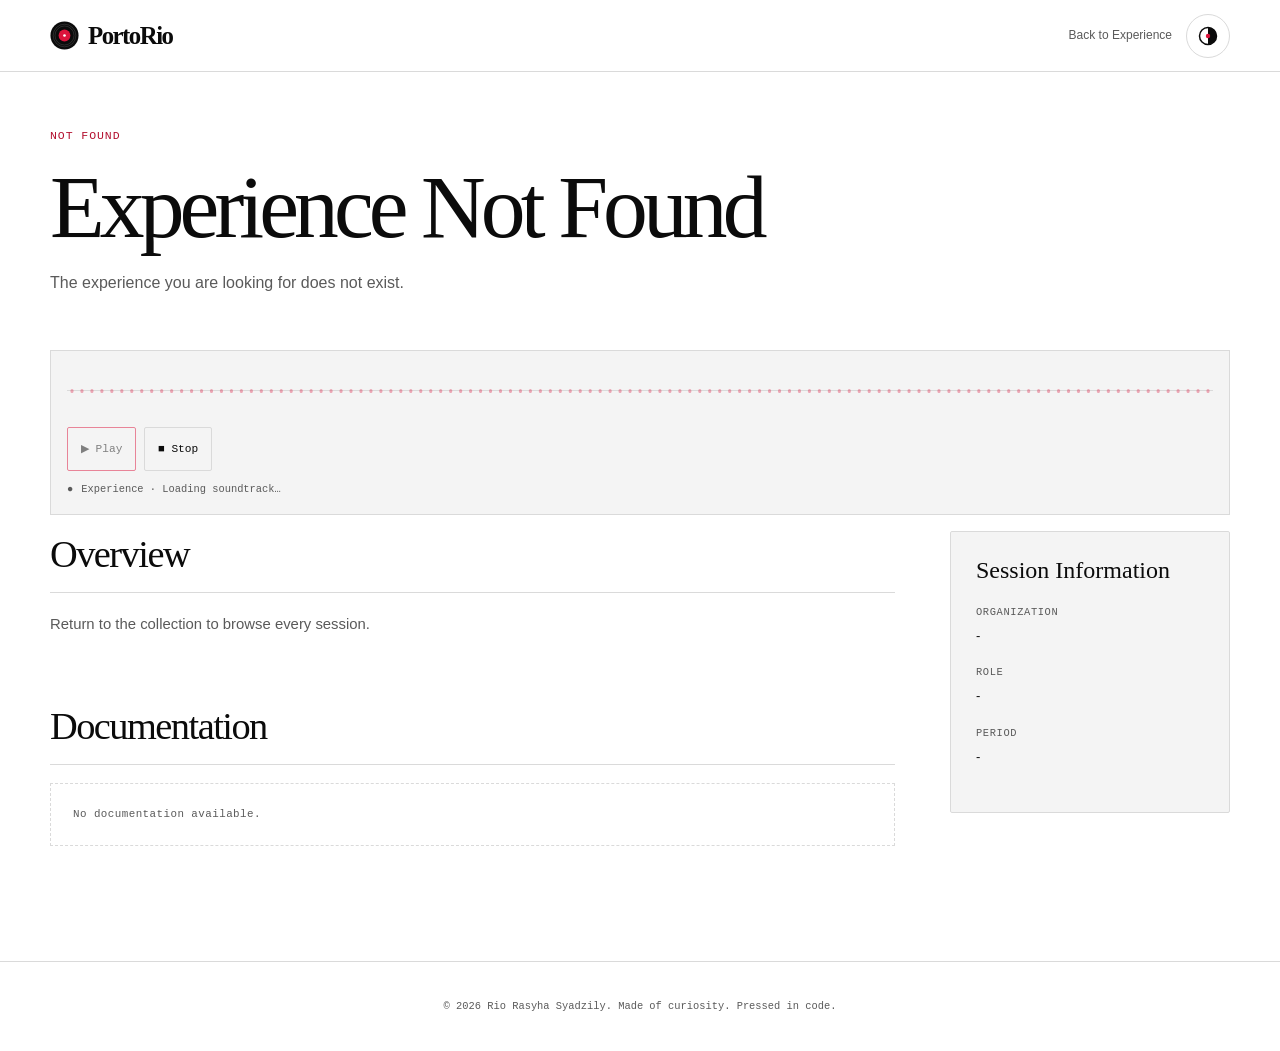
==== detail_exp.html @ e9a76925 "theme crimson & improve" ====
<!DOCTYPE html>
<html lang="en">

<head>
  <meta charset="UTF-8">
  <meta name="viewport" content="width=device-width, initial-scale=1.0">
  <meta name="theme-color" content="#ffffff">
  <script>
    (function () { var s; try { s = localStorage.getItem("portorio-theme"); } catch (e) { } var t = s === "dark" || s === "light" ? s : (matchMedia("(prefers-color-scheme: dark)").matches ? "dark" : "light"); document.documentElement.dataset.theme = t; document.querySelector('meta[name="theme-color"]').content = t === "dark" ? "#0b0b0b" : "#ffffff"; })();
  </script>
  <meta name="description"
    content="Experience notes from Rio Rasyha Syadzily's developer discography: the competitions, organizations, and teams behind the work, with documentation.">

  <title>Experience Details | RIO</title>
  <link rel="icon" href="assets/record.svg" type="image/svg+xml">

  <link rel="stylesheet" href="css/theme.css">
  <link rel="stylesheet" href="css/detail-base.css">
  <link rel="stylesheet" href="css/detail.css">
  <link rel="stylesheet" href="css/playback.css">
</head>

<body>
  <a class="skip-link" href="#experience-content">Skip to experience notes</a>

  <nav aria-label="Experience navigation">
    <div class="container nav-inner">
      <a href="index.html" class="logo">
        <img src="assets/record.svg" width="29" height="29" alt="">PortoRio
      </a>
      <div class="nav-actions">
        <a href="index.html#experience" class="back-button">
          Back to Experience
        </a>
        <button type="button" class="theme-toggle" data-theme-toggle aria-label="Dark theme" aria-pressed="false" title="Toggle dark theme" hidden><svg viewBox="0 0 20 20" aria-hidden="true" focusable="false"><circle cx="10" cy="10" r="8.5" fill="none" stroke="currentColor" stroke-width="1.5"/><path d="M10 1.5a8.5 8.5 0 0 1 0 17z" fill="currentColor"/><circle class="disc-dot" cx="10" cy="10" r="2.2"/></svg></button>
      </div>
    </div>
  </nav>

  <header class="project-hero">
    <div class="container">
      <div class="project-category" id="experienceCategory">Experience</div>
      <h1 id="experienceTitle">Experience</h1>
      <p class="project-subtitle" id="experienceSubtitle"></p>
    </div>
  </header>

  <main class="container" id="experience-content" tabindex="-1">
    <div class="detail-playback" id="detail-playback" aria-label="Experience soundtrack" hidden>
      <svg class="audio-spectrum" data-spectrum viewBox="0 0 240 48" aria-hidden="true" focusable="false"></svg>
      <div class="playback-buttons"><button class="playback-button" type="button" data-play aria-label="Play record"
          aria-pressed="false">&#9654; Play</button><button class="playback-button" id="stop-record" type="button"
          data-stop aria-label="Stop record">&#9632; Stop</button><button class="playback-button" type="button"
          data-retry hidden>Retry soundtrack</button></div>
      <p class="audio-status" data-audio-status role="status" aria-live="polite">Stopped</p>
    </div>
    <noscript>
      <p class="fallback-note">Enable JavaScript to load these experience notes, or <a
          href="index.html#experience">read the summaries in the collection</a>.</p>
    </noscript>

    <div class="project-layout">
      <div class="project-main">
        <section class="detail-section">
          <h2>Overview</h2>
          <p id="experienceOverview"></p>
        </section>

        <section class="detail-section" id="experienceHighlightsSection" hidden>
          <h2>Highlights</h2>
          <ul class="features-list" id="experienceHighlights"></ul>
        </section>

        <section class="detail-section">
          <h2>Documentation</h2>
          <div class="screenshots-grid proof-grid" id="experienceProof"></div>
        </section>
      </div>

      <aside class="project-sidebar">
        <div class="sidebar-card">
          <h3>Session Information</h3>
          <div class="sidebar-item">
            <div class="sidebar-label">Organization</div>
            <div class="sidebar-value" id="sidebarOrganization"></div>
          </div>
          <div class="sidebar-item">
            <div class="sidebar-label">Role</div>
            <div class="sidebar-value" id="sidebarRole"></div>
          </div>
          <div class="sidebar-item">
            <div class="sidebar-label">Period</div>
            <div class="sidebar-value" id="sidebarPeriod"></div>
          </div>
          <div class="project-links" id="experienceLinks"></div>
        </div>
      </aside>
    </div>
  </main>

  <footer>
    <div class="container">
      © <span id="year">2026</span> Rio Rasyha Syadzily. Made of curiosity. Pressed in code.
    </div>
  </footer>

  <script src="js/app.js"></script>
</body>

</html>
---- css/theme.css ----
/* PortoRio design tokens — monochrome foundation with a crimson accent.
   Shared by every page and never media-toggled during in-app navigation. */
:root {
  color-scheme: light;

  /* Monochrome foundation (light) */
  --bg: #ffffff;
  --surface: #f4f4f4;
  --surface-2: #e9e9e9;
  --ink: #0b0b0b;
  --muted: #5a5a5a;
  --line: #dadada;
  --line-strong: #0b0b0b;
  --on-ink: #ffffff;
  --shadow: rgb(0 0 0 / .12);
  --backdrop: rgb(0 0 0 / .6);

  /* Crimson accent: identical hue in both themes.
     --accent decorates (fills, borders, indicators); --accent-ink is tuned for small text contrast. */
  --accent: #dc143c;
  --accent-ink: #b3102f;

  /* Turntable hardware */
  --platter: #ececec;
  --platter-edge: #cfcfcf;
  --platter-ring: #f7f7f7;
  --arm-base: #d4d4d4;
  --arm-base-edge: #9a9a9a;
  --arm-pivot: #1c1c1c;
  --arm-tube: #7a7a7a;
  --arm-tube-hi: #e4e4e4;
  --arm-head: #1c1c1c;

  /* Type */
  --display: Georgia, "Times New Roman", serif;
  --body: "Segoe UI", system-ui, -apple-system, Arial, sans-serif;
  --mono: "Courier New", ui-monospace, monospace;

  /* Motion */
  --ease-out: cubic-bezier(.22, .7, .25, 1);
  --ease-in-out: cubic-bezier(.65, 0, .35, 1);
  --dur-micro: 180ms;
  --dur-ui: 280ms;
  --dur-reveal: 480ms;

  --header-h: 60px;
}

:root[data-theme="dark"] {
  color-scheme: dark;
  --bg: #0b0b0b;
  --surface: #151515;
  --surface-2: #1f1f1f;
  --ink: #f3f3f3;
  --muted: #a6a6a6;
  --line: #2b2b2b;
  --line-strong: #f3f3f3;
  --on-ink: #0b0b0b;
  --shadow: rgb(0 0 0 / .5);
  --backdrop: rgb(0 0 0 / .75);
  --accent-ink: #f2334f;

  --platter: #191919;
  --platter-edge: #303030;
  --platter-ring: #212121;
  --arm-base: #3a3a3a;
  --arm-base-edge: #555555;
  --arm-pivot: #0b0b0b;
  --arm-tube: #8c8c8c;
  --arm-tube-hi: #cfcfcf;
  --arm-head: #e8e8e8;
}

/* Without JavaScript the system preference still applies. */
@media (prefers-color-scheme: dark) {
  :root:not([data-theme]) {
    color-scheme: dark;
    --bg: #0b0b0b;
    --surface: #151515;
    --surface-2: #1f1f1f;
    --ink: #f3f3f3;
    --muted: #a6a6a6;
    --line: #2b2b2b;
    --line-strong: #f3f3f3;
    --on-ink: #0b0b0b;
    --shadow: rgb(0 0 0 / .5);
    --backdrop: rgb(0 0 0 / .75);
    --accent-ink: #f2334f;
    --platter: #191919;
    --platter-edge: #303030;
    --platter-ring: #212121;
    --arm-base: #3a3a3a;
    --arm-base-edge: #555555;
    --arm-pivot: #0b0b0b;
    --arm-tube: #8c8c8c;
    --arm-tube-hi: #cfcfcf;
    --arm-head: #e8e8e8;
  }
}

@media (min-width: 760px) {
  :root {
    --header-h: 72px;
  }
}

/* Page scrollbar: crimson thumb on a track that follows the theme background. */
:root {
  --scroll-thumb: var(--accent);
  scrollbar-color: var(--scroll-thumb) var(--bg);
}

/* Engines without scrollbar-color (e.g. Safari) use the WebKit pseudo-elements. */
@supports not (scrollbar-color: auto) {
  ::-webkit-scrollbar {
    width: 12px;
    height: 12px;
  }

  ::-webkit-scrollbar-track {
    background: var(--bg);
  }

  ::-webkit-scrollbar-thumb {
    border: 3px solid var(--bg);
    border-radius: 999px;
    background: var(--scroll-thumb);
  }

  ::-webkit-scrollbar-thumb:hover {
    background: var(--accent-ink);
  }
}

/* Theme toggle — a tiny two-sided record. */
.theme-toggle {
  display: inline-grid;
  place-items: center;
  flex-shrink: 0;
  width: 44px;
  height: 44px;
  padding: 0;
  border: 1px solid var(--line);
  border-radius: 50%;
  background: transparent;
  color: var(--ink);
  cursor: pointer;
  transition: border-color var(--dur-micro) var(--ease-out), transform var(--dur-micro) var(--ease-out);
}

.theme-toggle:hover {
  border-color: var(--accent);
}

.theme-toggle:active {
  transform: scale(.94);
}

.theme-toggle:focus-visible {
  outline: 2px solid var(--accent);
  outline-offset: 3px;
}

.theme-toggle svg {
  width: 20px;
  height: 20px;
  transition: transform var(--dur-ui) var(--ease-out);
}

:root[data-theme="dark"] .theme-toggle svg {
  transform: rotate(180deg);
}

/* Fixed half colours: only the rotation changes, so light mode reads
   white-left / black-right and dark mode black-left / white-right. */
.theme-toggle svg circle:first-child {
  fill: #ffffff;
}

.theme-toggle svg path {
  fill: #0b0b0b;
}

.theme-toggle .disc-dot {
  fill: var(--accent);
}

/* Theme switch: a short crossfade where View Transitions are supported. */
::view-transition-old(root),
::view-transition-new(root) {
  animation-duration: var(--dur-ui);
  animation-timing-function: var(--ease-out);
}

@media (prefers-reduced-motion: reduce) {
  *,
  *::before,
  *::after,
  ::view-transition-group(*),
  ::view-transition-old(*),
  ::view-transition-new(*) {
    animation: none !important;
    transition: none !important;
    scroll-behavior: auto !important;
  }
}
---- css/detail-base.css ----
* {
  margin: 0;
  padding: 0;
  box-sizing: border-box;
}

html {
  scroll-behavior: smooth;
}

body {
  font-family: Arial, Helvetica, sans-serif;
  background: var(--bg);
  color: var(--ink);
  line-height: 1.6;
}

a {
  color: inherit;
  text-decoration: none;
}

.container {
  width: min(1100px, 90%);
  margin: auto;
}

/* =========================
       NAVBAR
       ========================= */

nav {
  position: sticky;
  top: 0;
  z-index: 100;
  height: 70px;
  background: var(--bg);
  border-bottom: 1px solid #22222d;
}

.nav-inner {
  height: 100%;
  display: flex;
  align-items: center;
  justify-content: space-between;
}

.logo {
  font-size: 1.1rem;
  font-weight: 800;
  letter-spacing: -0.03em;
}

.logo span {
  color: var(--accent-light);
}

.back-button {
  color: #aaa;
  font-size: 14px;
  transition: color var(--dur-micro) var(--ease-out);
}

.back-button:hover {
  color: #fa8bb5;
}

/* =========================
       HERO
       ========================= */

.project-hero {
  padding: 100px 0 70px;
}

.project-category {
  color: #fa8ba7;
  font-size: 13px;
  text-transform: uppercase;
  letter-spacing: 1px;
  margin-bottom: 15px;
}

.project-hero h1 {
  font-size: clamp(42px, 7vw, 75px);
  line-height: 1.05;
  margin-bottom: 15px;
}

.project-subtitle {
  color: #999;
  font-size: 20px;
  max-width: 750px;
}

/* =========================
       PROJECT IMAGE
       ========================= */

.main-project-image {
  width: 100%;
  height: 500px;
  border: 1px solid #292936;
  border-radius: 16px;
  background: #15151d;
  display: flex;
  align-items: center;
  justify-content: center;
  color: #555;
  overflow: hidden;
  margin-bottom: 80px;
}

.main-project-image img {
  width: 100%;
  height: 100%;
  object-fit: contain;
}

/* =========================
       CONTENT GRID
       ========================= */

.project-layout {
  display: grid;
  grid-template-columns: 1fr 300px;
  gap: 70px;
  align-items: start;
}

.project-main {
  min-width: 0;
}

.project-sidebar {
  position: sticky;
  top: 100px;
}

/* =========================
       SECTION
       ========================= */

.detail-section {
  margin-bottom: 65px;
}

.detail-section h2 {
  font-size: 27px;
  margin-bottom: 18px;
}

.detail-section p {
  color: #999;
  font-size: 15px;
}

/* =========================
       TECH STACK
       ========================= */

.tech-list {
  display: flex;
  flex-wrap: wrap;
  gap: 9px;
}

.tech-tag {
  padding: 8px 12px;
  border-radius: 7px;
  background: #191923;
  border: 1px solid #292936;
  color: #bbb;
  font-size: 13px;
}

/* =========================
       ROLE
       ========================= */

.role-box {
  padding: 22px;
  border: 1px solid #292936;
  border-radius: 10px;
  background: #111118;
}

.role-box strong {
  color: #fa8bb0;
  display: block;
  margin-bottom: 8px;
}

#projectRoles {
  display: flex;
  flex-direction: column;
  gap: 15px;
}

/* =========================
       FEATURES
       ========================= */

.features-list {
  display: grid;
  grid-template-columns: repeat(2, 1fr);
  gap: 10px;
  list-style: none;
}

.features-list li {
  padding: 13px 15px;
  background: #111118;
  border: 1px solid #292936;
  border-radius: 8px;
  color: #aaa;
  font-size: 13px;
}

.features-list li::before {
  content: "✓";
  color: #fa8baa;
  margin-right: 8px;
}

/* =========================
       SCREENSHOTS
       ========================= */

.screenshots-grid {
  display: grid;
  grid-template-columns: repeat(2, 1fr);
  gap: 15px;
  align-items: start;
}

.screenshot {
  min-height: 180px;
  border-radius: 10px;
  overflow: hidden;
  border: 1px solid #292936;
  background: #15151d;
  display: flex;
  align-items: center;
  justify-content: center;
  color: #555;
  text-align: center;
  padding: 20px;
}

.screenshot img {
  width: 100%;
  height: auto;
  max-height: 440px;
  object-fit: contain;
}

/* =========================
       TECHNICAL IMPLEMENTATION
       ========================= */

.technical-box {
  padding: 25px;
  border-radius: 10px;
  border: 1px solid #292936;
  background: #111118;
}

/* =========================
       CHALLENGES
       ========================= */

.challenge-grid {
  display: grid;
  grid-template-columns: 1fr 1fr;
  gap: 15px;
}

.challenge-card {
  padding: 25px;
  border-radius: 10px;
  border: 1px solid #292936;
  background: #111118;
}

.challenge-card h3 {
  font-size: 16px;
  margin-bottom: 10px;
}

.challenge-card p {
  font-size: 13px;
}

/* =========================
       PROCESS
       ========================= */

.process-list {
  display: flex;
  flex-direction: column;
  gap: 10px;
}

.process-step {
  display: grid;
  grid-template-columns: 45px 1fr;
  gap: 15px;
  align-items: center;
  padding: 15px;
  border-radius: 9px;
  border: 1px solid #292936;
  background: #111118;
}

.process-number {
  width: 35px;
  height: 35px;
  display: flex;
  align-items: center;
  justify-content: center;
  border-radius: 50%;
  background: #fa8ba5;
  color: #0b0b10;
  font-weight: 700;
  font-size: 13px;
}

.process-step span:last-child {
  color: #aaa;
  font-size: 14px;
}

/* =========================
       SIDEBAR
       ========================= */

.sidebar-card {
  padding: 25px;
  border-radius: 12px;
  border: 1px solid #292936;
  background: #111118;
}

.sidebar-card h3 {
  margin-bottom: 20px;
  font-size: 17px;
}

.sidebar-item {
  margin-bottom: 18px;
}

.sidebar-item:last-child {
  margin-bottom: 0;
}

.sidebar-label {
  color: #666;
  font-size: 11px;
  text-transform: uppercase;
  margin-bottom: 5px;
}

.sidebar-value {
  color: #bbb;
  font-size: 13px;
}

/* =========================
       LINKS
       ========================= */

.project-links {
  display: flex;
  flex-direction: column;
  gap: 9px;
  margin-top: 20px;
}

.project-link {
  padding: 11px 14px;
  border-radius: 7px;
  border: 1px solid #292936;
  color: #aaa;
  font-size: 13px;
  transition: color var(--dur-micro) var(--ease-out), border-color var(--dur-micro) var(--ease-out), background-color var(--dur-micro) var(--ease-out);
}

.project-link:hover {
  color: #fa8bac;
  border-color: #fa8baa;
}

/* =========================
       FOOTER
       ========================= */

footer {
  margin-top: 50px;
  padding: 35px 0;
  border-top: 1px solid #22222d;
  text-align: center;
  color: #666;
  font-size: 13px;
}

/* =========================
       RESPONSIVE
       ========================= */

@media (max-width: 850px) {

  .project-layout {
    grid-template-columns: 1fr;
    gap: 30px;
  }

  .project-sidebar {
    position: static;
  }

  .main-project-image {
    height: 350px;
  }
}

@media (max-width: 600px) {

  .project-hero {
    padding: 70px 0 50px;
  }

  .main-project-image {
    height: 250px;
    margin-bottom: 50px;
  }

  .features-list,
  .screenshots-grid,
  .challenge-grid {
    grid-template-columns: 1fr;
  }

  .detail-section {
    margin-bottom: 50px;
  }
}
---- css/detail.css ----
/* V2 liner notes; loaded after detail-base.css. */
:root {
  /* Colour tokens come from theme.css. */
  --max-width: 1180px;
}

html {
  scroll-padding-top: 100px;
}

body {
  font-family: "Segoe UI", Arial, sans-serif;
  background: var(--bg);
  color: var(--ink);
  overflow-wrap: anywhere;
}

a:focus-visible {
  outline: 2px solid var(--accent);
  outline-offset: 5px;
}

.container {
  width: min(100% - 36px, var(--max-width));
  margin-inline: auto;
}

nav {
  height: var(--header-h);
  background: var(--bg);
  border-bottom-color: var(--line);
  backdrop-filter: none;
}

.logo {
  display: inline-flex;
  align-items: center;
  gap: 9px;
  min-height: 44px;
  font: bold 1.4rem var(--display);
  letter-spacing: -.06em;
}

.logo img {
  width: 29px;
  height: 29px;
}

.nav-actions {
  display: flex;
  align-items: center;
  gap: 14px;
}

.back-button {
  display: inline-flex;
  align-items: center;
  min-height: 44px;
  font-size: .75rem;
  color: var(--muted);
}

.back-button:hover,
.project-link:hover {
  color: var(--accent-ink);
}

.project-hero {
  padding: 55px 0 38px;
}

.project-category {
  color: var(--accent-ink);
  font: .72rem/1.6 "Courier New", monospace;
  letter-spacing: .08em;
}

.project-hero h1 {
  font: normal clamp(2.7rem, 7vw, 5.7rem)/1.06 Georgia, serif;
  letter-spacing: -.055em;
}

.project-subtitle {
  color: var(--muted);
  font-size: 1rem;
}

.main-project-image,
.screenshot {
  background: var(--surface-2);
  border-color: var(--line);
  border-radius: 2px;
  color: var(--muted);
}

.main-project-image {
  height: clamp(200px, 44vw, 520px);
  margin-bottom: 50px;
  padding: 16px;
}

.main-project-image img {
  max-height: 100%;
}

.project-layout {
  grid-template-columns: minmax(0, 1fr);
  gap: 25px;
}

.detail-section h2 {
  font: normal clamp(1.9rem, 3vw, 2.5rem)/1.2 Georgia, serif;
  letter-spacing: -.04em;
  padding-bottom: 15px;
  border-bottom: 1px solid var(--line);
}

.detail-section p,
.challenge-card p,
.process-step span:last-child {
  color: var(--muted);
  font-size: .93rem;
  line-height: 1.8;
}

.tech-tag,
.role-box,
.features-list li,
.technical-box,
.challenge-card,
.process-step,
.sidebar-card,
.project-link {
  background: var(--surface);
  border-color: var(--line);
  border-radius: 2px;
  color: var(--ink);
}

.tech-tag {
  font: .68rem/1.6 "Courier New", monospace;
}

.role-box strong,
.features-list li::before {
  color: var(--accent-ink);
}

.features-list li {
  font-size: .8rem;
}

.process-number {
  color: #fff;
  background: var(--accent);
}

.sidebar-label {
  color: var(--muted);
  font: .65rem/1.6 "Courier New", monospace;
  letter-spacing: .06em;
}

.sidebar-value {
  color: var(--ink);
}

.sidebar-card h3 {
  font: 1.5rem Georgia, serif;
}

.project-link {
  min-height: 44px;
  display: flex;
  align-items: center;
}

.project-link:hover {
  border-color: var(--accent);
  background: var(--bg);
}

.screenshot {
  min-height: 200px;
}

footer {
  color: var(--muted);
  border-top-color: var(--line);
  font: .65rem/1.8 "Courier New", monospace;
}

.skip-link {
  position: fixed;
  top: 10px;
  left: 10px;
  z-index: 101;
  padding: 12px 18px;
  background: var(--ink);
  color: var(--on-ink);
  transform: translateY(-180%);
  transition: transform var(--dur-micro) var(--ease-out);
}

.skip-link:focus {
  transform: none;
}

.fallback-note {
  padding: 20px 0;
}

.project-hero .container,
.main-project-image,
.project-layout {
  animation: detail-in var(--dur-reveal) var(--ease-out) both;
}

.main-project-image {
  animation-delay: 60ms;
}

.project-layout {
  animation-delay: 120ms;
}

@keyframes detail-in {
  from {
    opacity: 0;
    transform: translateY(12px);
  }
}

.tech-tag,
.role-box,
.features-list li,
.technical-box,
.challenge-card,
.process-step,
.sidebar-card {
  border-color: var(--line);
}

.role-box,
.technical-box {
  border-left: 3px solid var(--accent);
}

@media (min-width: 700px) {
  .container {
    width: min(100% - 64px, var(--max-width));
  }
}

@media (min-width: 760px) {
  .logo {
    font-size: 1.55rem;
  }
}

@media (min-width: 851px) {
  .project-layout {
    grid-template-columns: minmax(0, 1fr) 280px;
    gap: 55px;
  }
}

/* Experience documentation */
.proof-item {
  flex-direction: column;
  gap: 12px;
  margin: 0;
}

.proof-link {
  display: block;
  width: 100%;
}

.proof-item figcaption,
.detail-section .proof-empty,
.proof-missing {
  color: var(--muted);
  font: .68rem/1.6 var(--mono);
  letter-spacing: .04em;
}

.detail-section .proof-empty {
  grid-column: 1 / -1;
  padding: 22px;
  border: 1px dashed var(--line);
}

/* PDF documentation: inline viewer or a document card, plus an open link. */
.proof-frame,
.proof-sheet {
  display: block;
  width: 100%;
  aspect-ratio: 16 / 10;
  border: 1px solid var(--line);
  background: #ffffff;
}

.proof-sheet {
  display: grid;
  place-items: center;
  background: var(--surface);
}

.proof-sheet span {
  padding: 6px 10px;
  border: 1px solid var(--accent);
  color: var(--accent-ink);
  font: .7rem var(--mono);
  letter-spacing: .12em;
}

.proof-open {
  color: var(--ink);
  font-size: .78rem;
  text-decoration: underline;
  text-underline-offset: 4px;
  transition: color var(--dur-micro) var(--ease-out);
}

.proof-open:hover {
  color: var(--accent-ink);
}
---- css/playback.css ----
/* Shared controls remain available in both the collection and its liner notes. */
.playback-buttons {
  display: flex;
  flex-wrap: wrap;
  gap: .5rem;
}

.interaction-controls {
  flex-wrap: wrap;
}

.interaction-controls .audio-status {
  flex-basis: 100%;
}

.tonearm {
  overflow: visible;
}

.playback-button {
  min-height: 44px;
  padding: .55rem .8rem;
  border: 1px solid var(--line);
  border-radius: 2px;
  background: var(--surface);
  color: var(--ink);
  font: .7rem var(--mono);
  cursor: pointer;
  transition: background-color var(--dur-micro) var(--ease-out), border-color var(--dur-micro) var(--ease-out), transform var(--dur-micro) var(--ease-out);
}

.playback-button:active:not(:disabled) {
  transform: scale(.97);
}

.playback-button:hover:not(:disabled) {
  background: var(--surface-2);
}

.playback-button:focus-visible {
  outline: 2px solid var(--accent);
  outline-offset: 4px;
}

.playback-button:disabled {
  opacity: .5;
  cursor: default;
}

.playback-button[aria-pressed="true"] {
  border-color: var(--accent);
}

.audio-status {
  margin: .65rem 0 0;
  color: var(--muted);
  font: .65rem/1.6 "Courier New", monospace;
}

.audio-status::before {
  content: "●";
  margin-right: .5rem;
  color: var(--muted);
  transition: color var(--dur-micro) var(--ease-out);
}

[data-playback="playing"] .audio-status::before,
[data-playback="scratching"] .audio-status::before {
  color: var(--accent);
}

.detail-playback {
  margin-block: 1rem;
  padding: 1rem;
  border: 1px solid var(--line);
  background: var(--surface);
}

.navigation-error {
  padding: 1rem;
  background: var(--surface);
  color: var(--ink);
}

.navigation-error a {
  text-decoration: underline;
}

#tonearm-body {
  transform-box: view-box;
}

.audio-spectrum {
  display: block;
  width: min(100%, 15rem);
  height: 3rem;
  flex: 1 1 12rem;
  color: var(--accent);
  /* Hairline axis the mirrored bars grow from. */
  background: linear-gradient(var(--line), var(--line)) center / 100% 1px no-repeat;
}

.audio-spectrum rect {
  fill: currentColor;
}

.detail-playback .audio-spectrum {
  width: 100%;
  margin-bottom: .75rem;
}

.music-credits-button {
  border: 0;
  padding: .5rem 0;
  min-height: 44px;
  background: transparent;
  color: inherit;
  font: inherit;
  cursor: pointer;
}

.music-credits-button {
  transition: color var(--dur-micro) var(--ease-out);
}

.music-credits-button:hover {
  color: var(--accent);
}

.music-credits-button:focus-visible,
.music-credits a:focus-visible {
  outline: 2px solid var(--accent);
  outline-offset: 4px;
}

html.music-credits-open {
  overflow: hidden;
  scrollbar-gutter: stable;
}

.music-credits {
  width: min(760px, 92vw);
  height: min(640px, 85dvh);
  max-height: min(680px, 85dvh);
  margin: auto;
  padding: 0;
  border: 1px solid var(--line);
  background: var(--surface);
  color: var(--ink);
  overflow: hidden;
  font-family: "Segoe UI", Arial, sans-serif;
}

.music-credits[open] {
  display: flex;
  flex-direction: column;
  animation: credits-in var(--dur-ui) var(--ease-out);
}

.music-credits[open]::backdrop {
  animation: backdrop-in var(--dur-ui) var(--ease-out);
}

@keyframes credits-in {
  from {
    opacity: 0;
    transform: translateY(10px) scale(.985);
  }
}

@keyframes backdrop-in {
  from {
    opacity: 0;
  }
}

.music-credits::backdrop {
  background: var(--ink)99;
}

.music-credits .credits-heading {
  display: flex;
  align-items: flex-start;
  justify-content: space-between;
  gap: 1rem;
  padding: 1.25rem;
  border-bottom: 1px solid var(--line);
  flex-shrink: 0;
}

.music-credits h2 {
  margin: 0;
  font: normal clamp(1.7rem, 4vw, 2.1rem)/1.15 Georgia, serif;
}

.music-credits .credits-kicker {
  margin: .65rem 0 0;
  color: var(--muted);
  font-size: .7rem;
  line-height: 1.5;
  letter-spacing: .1em;
  text-transform: uppercase;
}

.music-credits .credits-close {
  flex-shrink: 0;
  width: 44px;
  height: 44px;
  border: 1px solid var(--line);
  background: transparent;
  color: var(--ink);
  font: 1.6rem/1 Georgia, serif;
  cursor: pointer;
}

.music-credits .credits-close:hover {
  background: var(--surface-2);
}

.music-credits .credits-body {
  flex: 1;
  min-height: 0;
  overflow: auto;
  overscroll-behavior: contain;
}

.music-credits .credits-selector {
  display: flex;
  gap: .25rem;
  padding: .65rem 1rem;
  overflow-x: auto;
  border-bottom: 1px solid var(--line);
}

.music-credits .credits-section {
  display: flex;
  align-items: baseline;
  gap: .55rem;
  flex-shrink: 0;
  min-height: 44px;
  padding: .75rem;
  border: 0;
  border-bottom: 2px solid transparent;
  background: transparent;
  color: var(--muted);
  font: .85rem/1.4 "Segoe UI", Arial, sans-serif;
  text-align: left;
  cursor: pointer;
}

.music-credits .credits-number {
  color: var(--muted);
  font: .7rem "Courier New", monospace;
}

.music-credits .credits-section:hover {
  background: var(--surface-2);
}

.music-credits .credits-section[aria-pressed="true"] {
  color: var(--accent-ink);
  border-color: var(--accent);
  background: var(--surface-2);
}

.music-credits button:focus-visible {
  outline: 2px solid var(--accent);
  outline-offset: -3px;
}

.music-credits .credits-details {
  min-width: 0;
  min-height: 19rem;
  padding: 1.4rem;
  overflow-wrap: anywhere;
}

.music-credits .credits-details>.credits-kicker {
  margin: 0 0 1.25rem;
}

.music-credits .credits-provisional {
  margin: 0 0 .45rem;
  color: var(--muted);
  font-size: .75rem;
}

.music-credits .credits-track-title {
  margin: 0;
  font: normal clamp(1.65rem, 3.4vw, 2.2rem)/1.15 Georgia, serif;
  letter-spacing: -.025em;
  text-wrap: pretty;
}

.music-credits .credits-composer {
  margin: .75rem 0 0;
  font-size: 1rem;
  line-height: 1.5;
}

.music-credits .credits-metadata {
  margin: 1.4rem 0 0;
  font-size: .88rem;
  line-height: 1.55;
}

.music-credits dt {
  margin: .9rem 0 .25rem;
  font-size: .68rem;
  font-weight: 600;
  letter-spacing: .08em;
  text-transform: uppercase;
  color: var(--muted);
}

.music-credits dd {
  margin: 0;
}

.music-credits .credits-note,
.music-credits .credits-empty {
  margin: 1.25rem 0 0;
  color: var(--muted);
  font-size: .82rem;
  line-height: 1.6;
}

.music-credits .credits-footer {
  flex-shrink: 0;
  padding: .9rem 1.25rem;
  border-top: 1px solid var(--line);
  color: var(--muted);
  font-size: .75rem;
  line-height: 1.6;
}

.music-credits a {
  color: var(--accent-ink);
  text-decoration: underline;
  text-underline-offset: 3px;
}

@media (min-width: 641px) {
  .music-credits .credits-heading {
    padding: 1.5rem 1.75rem;
  }

  .music-credits .credits-body {
    display: grid;
    grid-template-columns: 30% minmax(0, 1fr);
  }

  .music-credits .credits-selector {
    display: flex;
    flex-direction: column;
    align-self: start;
    padding: 1.1rem .65rem;
    gap: .15rem;
    border: 0;
    overflow: visible;
  }

  .music-credits .credits-section {
    width: 100%;
    border-bottom: 0;
    border-left: 2px solid transparent;
    padding: .8rem .65rem;
  }

  .music-credits .credits-section[aria-pressed="true"] {
    border-left-color: var(--accent);
  }

  .music-credits .credits-details {
    min-height: 22rem;
    padding: 1.5rem 1.75rem;
    border-left: 1px solid var(--line);
  }

  .music-credits .credits-footer {
    padding-inline: 1.75rem;
  }
}
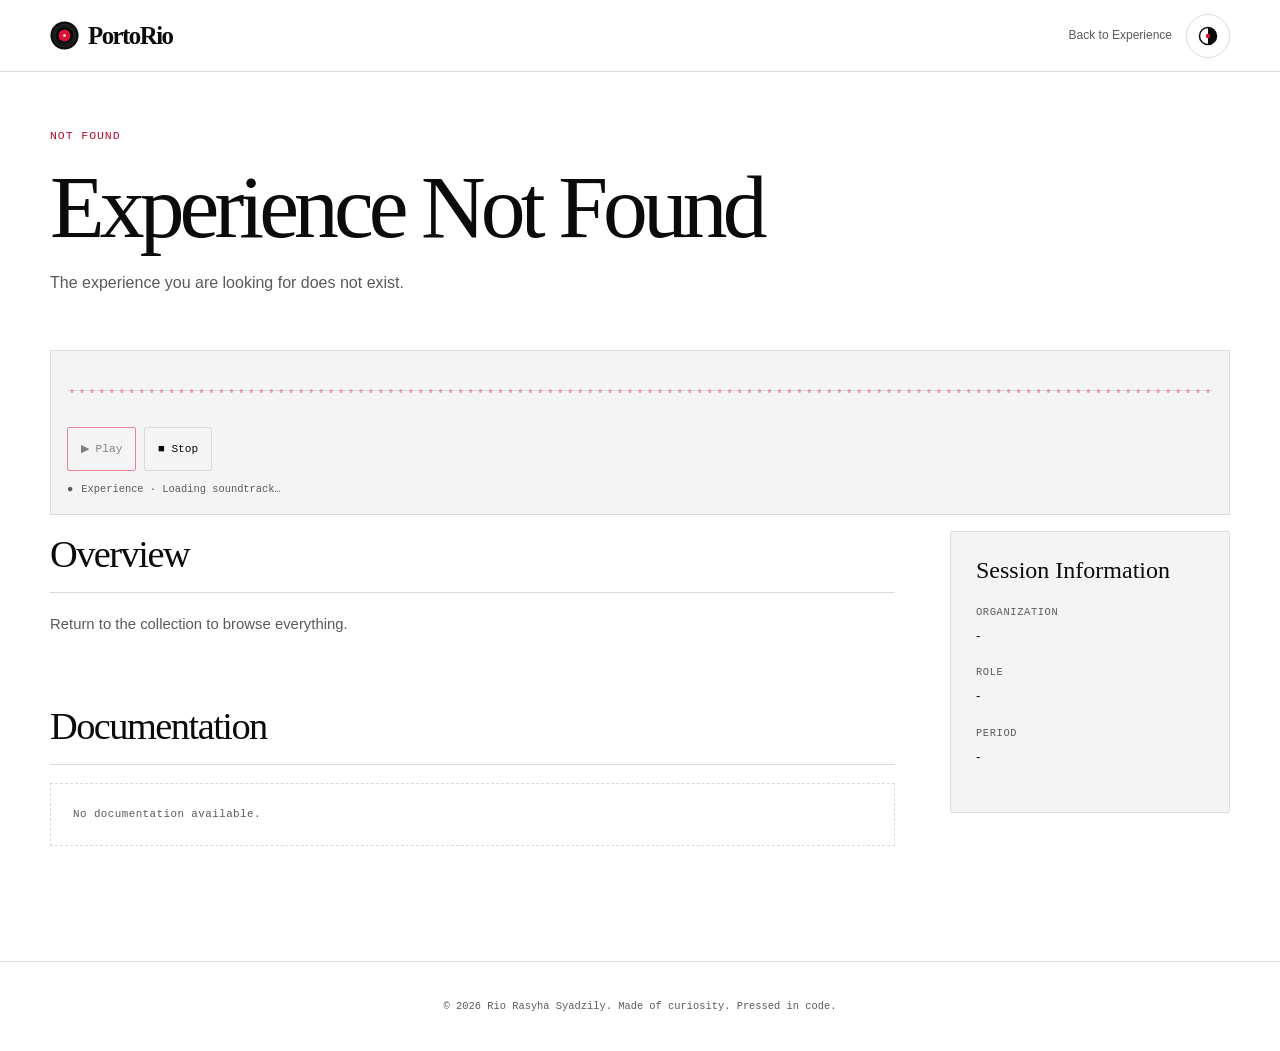
==== commit e76329ee: "card problem" ====
--- a/detail_exp.html
+++ b/detail_exp.html
@@ -14,10 +14,12 @@
   <title>Experience Details | RIO</title>
   <link rel="icon" href="assets/record.svg" type="image/svg+xml">
 
-  <link rel="stylesheet" href="css/theme.css">
-  <link rel="stylesheet" href="css/detail-base.css">
-  <link rel="stylesheet" href="css/detail.css">
-  <link rel="stylesheet" href="css/playback.css">
+  <!-- Cache-busting: when you publish CSS/JS changes, change every ?v=20261125 on this page
+       (and in detail_PJ.html / detail_exp.html) to a new value, e.g. today's date. -->
+  <link rel="stylesheet" href="css/theme.css?v=20261125">
+  <link rel="stylesheet" href="css/detail-base.css?v=20261125">
+  <link rel="stylesheet" href="css/detail.css?v=20261125">
+  <link rel="stylesheet" href="css/playback.css?v=20261125">
 </head>
 
 <body>
@@ -104,7 +106,7 @@
     </div>
   </footer>
 
-  <script src="js/app.js"></script>
+  <script src="js/app.js?v=20261125"></script>
 </body>
 
 </html>
--- a/css/theme.css
+++ b/css/theme.css
@@ -204,3 +204,17 @@
     scroll-behavior: auto !important;
   }
 }
+
+/* Status label for unfinished work ("Upcoming", "In progress"); used on every page. */
+.status-tag {
+  display: inline-block;
+  margin-left: 6px;
+  padding: 1px 8px;
+  border: 1px solid var(--accent);
+  border-radius: 999px;
+  color: var(--accent-ink);
+  font: .62rem/1.6 var(--mono);
+  letter-spacing: .1em;
+  text-transform: uppercase;
+  vertical-align: middle;
+}
--- a/css/detail.css
+++ b/css/detail.css
@@ -326,3 +326,14 @@
 .proof-open:hover {
   color: var(--accent-ink);
 }
+
+/* Work in progress: a compact placeholder instead of artwork. */
+.main-project-image.is-pending {
+  height: auto;
+  padding: 44px 16px;
+  border-style: dashed;
+  background: transparent;
+  font: .7rem/1.6 var(--mono);
+  letter-spacing: .14em;
+  text-transform: uppercase;
+}
